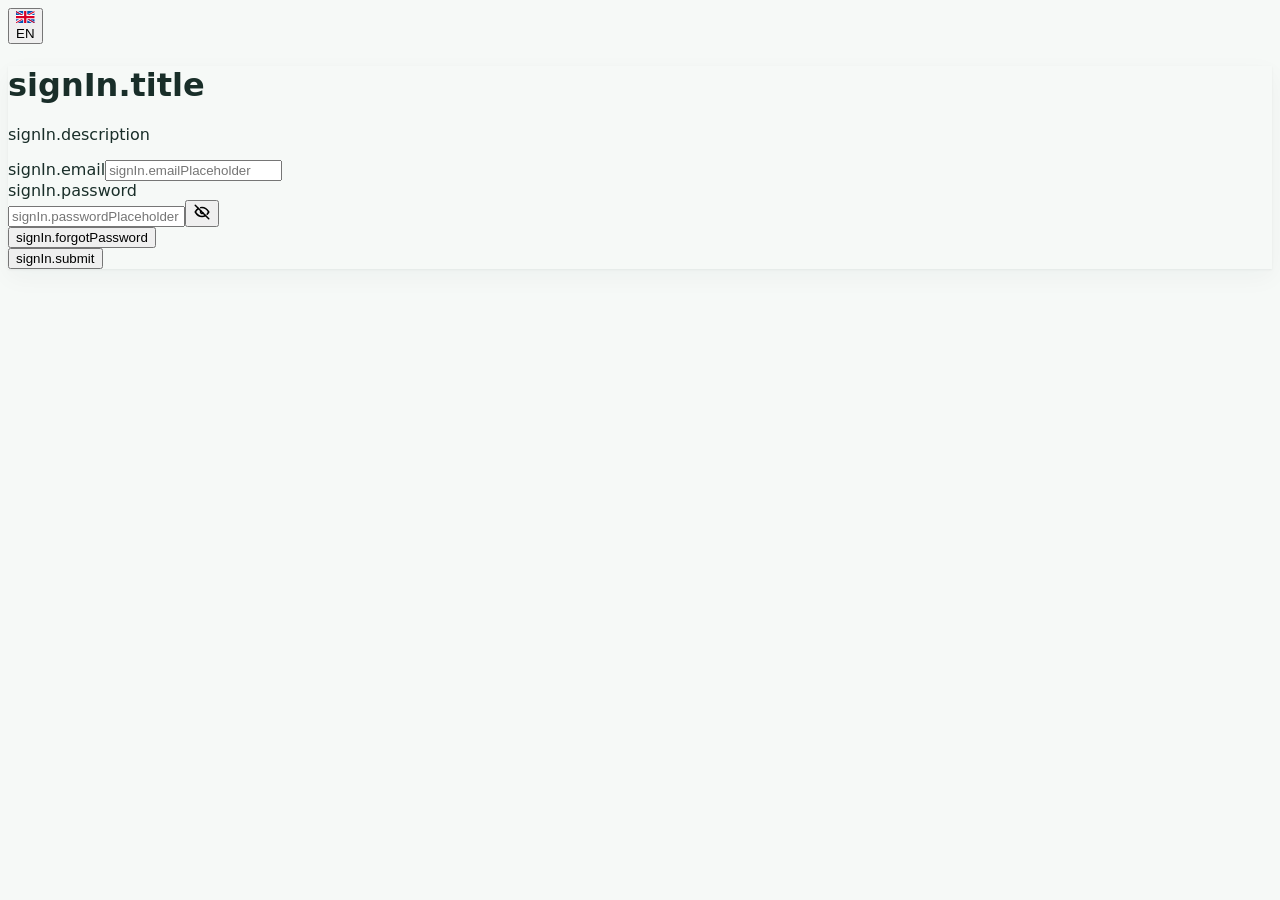
==== index.html @ d887863e "Add minimal admin theme and developer framework" ====
<!doctype html>
<html lang="en" data-admin-theme="minimal">
  <head>
    <meta charset="UTF-8" />
    <link rel="icon" type="image/svg+xml" href="/images/favicon.svg" />
    <link rel="icon" type="image/png" href="/images/favicon.png" />
    <meta name="viewport" content="width=device-width, initial-scale=1.0" />
    <title>Admin</title>
    <meta
      name="description"
      content="Admin Dashboard UI built with Shadcn and Vite."
    />
    <script src="/settings.js"></script>
    <script src="/settings.local.js"></script>
    <script src="./locales/en-US.js"></script>
    <script src="./locales/zh-CN.js"></script>
    <script src="./locales/ru-RU.js"></script>
    <script type="module" crossorigin src="./assets/index-CEIYH7i8.js"></script>
    <link rel="stylesheet" crossorigin href="./assets/index-DiYa-_z_.css">
    <link rel="stylesheet" href="./themes/base.css" />
    <link rel="stylesheet" href="./themes/minimal/theme.css" />
  </head>
  <body>
    <div id="root"></div>
  </body>
</html>
---- themes/base.css ----
/* Shared presentation for admin themes. Opt in on the document element. */
html[data-admin-theme] body {
  font-family: var(--admin-font, system-ui, sans-serif);
  -webkit-font-smoothing: antialiased;
  background-color: hsl(var(--background));
  color: hsl(var(--foreground));
}

html[data-admin-theme] :is(button, a, input, select, textarea, [tabindex]):focus-visible {
  outline: 2px solid hsl(var(--ring));
  outline-offset: 3px;
}

html[data-admin-theme] .bg-card.rounded-lg,
html[data-admin-theme] .bg-card.rounded-xl {
  box-shadow: var(--admin-card-shadow, none);
}

@media (prefers-reduced-motion: no-preference) {
  html[data-admin-theme] #root {
    animation: xboard-admin-enter var(--admin-enter-duration, 320ms) cubic-bezier(.2, .7, .25, 1);
  }

  html[data-admin-theme] :is(button, a[href], [role="button"]) {
    transition-property: color, background-color, border-color, box-shadow;
    transition-duration: var(--admin-transition-duration, 160ms);
    transition-timing-function: ease-out;
  }
}

@keyframes xboard-admin-enter {
  from { opacity: 0; translate: 0 5px; }
  to { opacity: 1; translate: 0 0; }
}
---- themes/minimal/theme.css ----
/* HSL channels consumed by the existing Shadcn/Tailwind components. */
:root[data-admin-theme="minimal"] {
  --admin-font: "Inter", system-ui, -apple-system, "Segoe UI", sans-serif;
  --admin-card-shadow: 0 1px 2px hsl(163 24% 17% / .06), 0 8px 24px hsl(163 24% 17% / .04);
  --admin-enter-duration: 360ms;
  --admin-transition-duration: 170ms;
  --background: 150 22% 97%;
  --foreground: 164 29% 14%;
  --card: 0 0% 100%;
  --card-foreground: var(--foreground);
  --popover: var(--card);
  --popover-foreground: var(--foreground);
  --primary: 163 69% 26%;
  --primary-foreground: 0 0% 100%;
  --secondary: 155 25% 92%;
  --secondary-foreground: 164 29% 21%;
  --muted: 153 18% 93%;
  --muted-foreground: 164 13% 38%;
  --accent: 155 39% 91%;
  --accent-foreground: 164 55% 22%;
  --destructive: 0 67% 45%;
  --destructive-foreground: 0 0% 100%;
  --border: 155 18% 86%;
  --input: 155 16% 74%;
  --ring: 163 69% 29%;
  --radius: .75rem;
}

:root[data-admin-theme="minimal"].dark {
  --admin-card-shadow: 0 1px 2px hsl(160 25% 5% / .4);
  --background: 163 25% 9%;
  --foreground: 153 28% 94%;
  --card: 163 21% 13%;
  --popover: 163 20% 15%;
  --primary: 153 56% 69%;
  --primary-foreground: 163 44% 11%;
  --secondary: 161 18% 20%;
  --secondary-foreground: var(--foreground);
  --muted: 161 18% 19%;
  --muted-foreground: 154 16% 71%;
  --accent: 157 28% 22%;
  --accent-foreground: 152 56% 83%;
  --destructive: 0 67% 47%;
  --destructive-foreground: 0 0% 100%;
  --border: 160 16% 25%;
  --input: 160 14% 42%;
  --ring: 153 56% 69%;
}
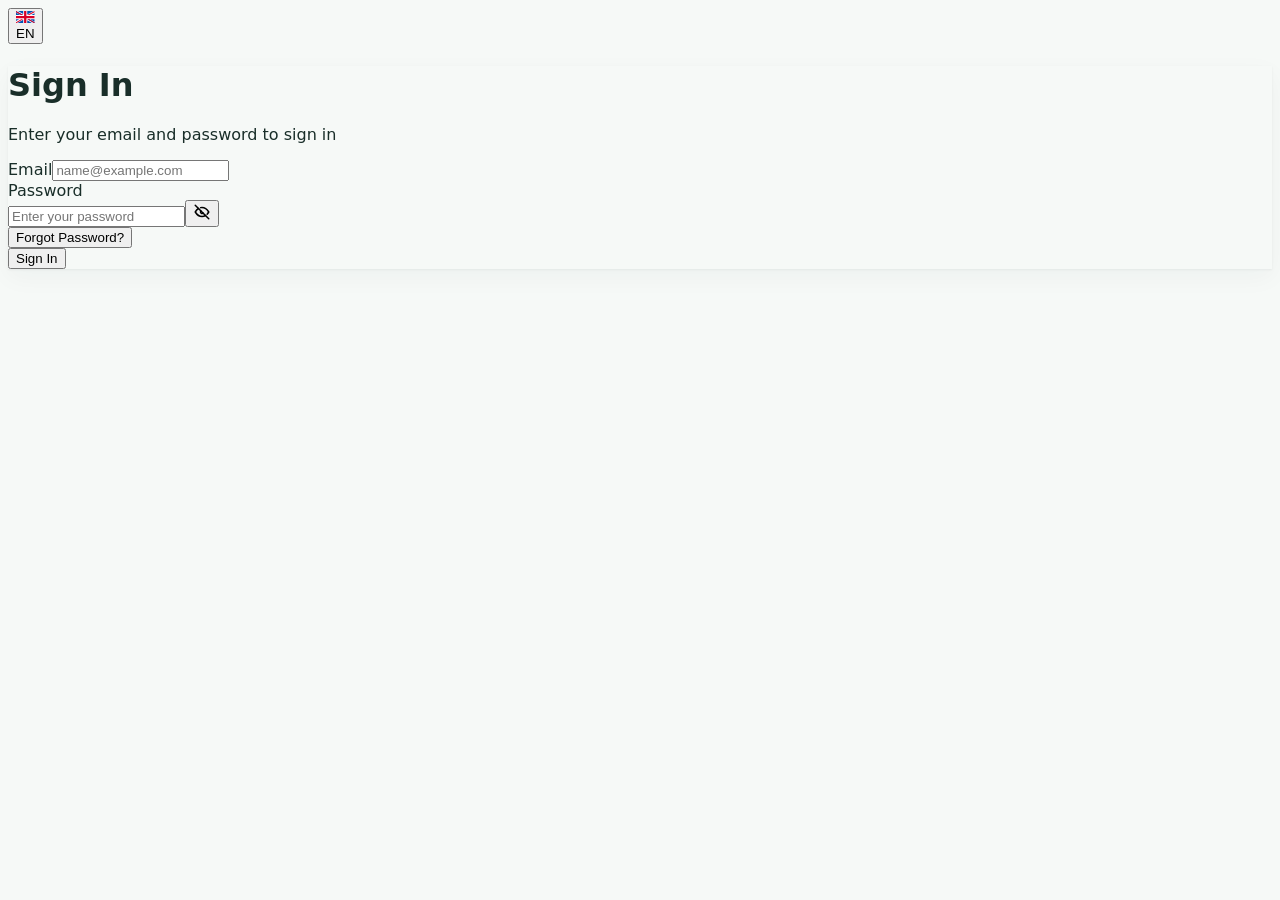
==== commit 36e67ca2: "Add admin theme route and Liquid Glass assets" ====
--- a/index.html
+++ b/index.html
@@ -15,7 +15,7 @@
     <script src="./locales/en-US.js"></script>
     <script src="./locales/zh-CN.js"></script>
     <script src="./locales/ru-RU.js"></script>
-    <script type="module" crossorigin src="./assets/index-CEIYH7i8.js"></script>
+    <script type="module" crossorigin src="./assets/index-3354153d6703.js"></script>
     <link rel="stylesheet" crossorigin href="./assets/index-DiYa-_z_.css">
     <link rel="stylesheet" href="./themes/base.css" />
     <link rel="stylesheet" href="./themes/minimal/theme.css" />
--- a/themes/base.css
+++ b/themes/base.css
@@ -17,7 +17,7 @@
 }
 
 @media (prefers-reduced-motion: no-preference) {
-  html[data-admin-theme] #root {
+  html[data-admin-theme] #root:not(:empty) {
     animation: xboard-admin-enter var(--admin-enter-duration, 320ms) cubic-bezier(.2, .7, .25, 1);
   }
 
